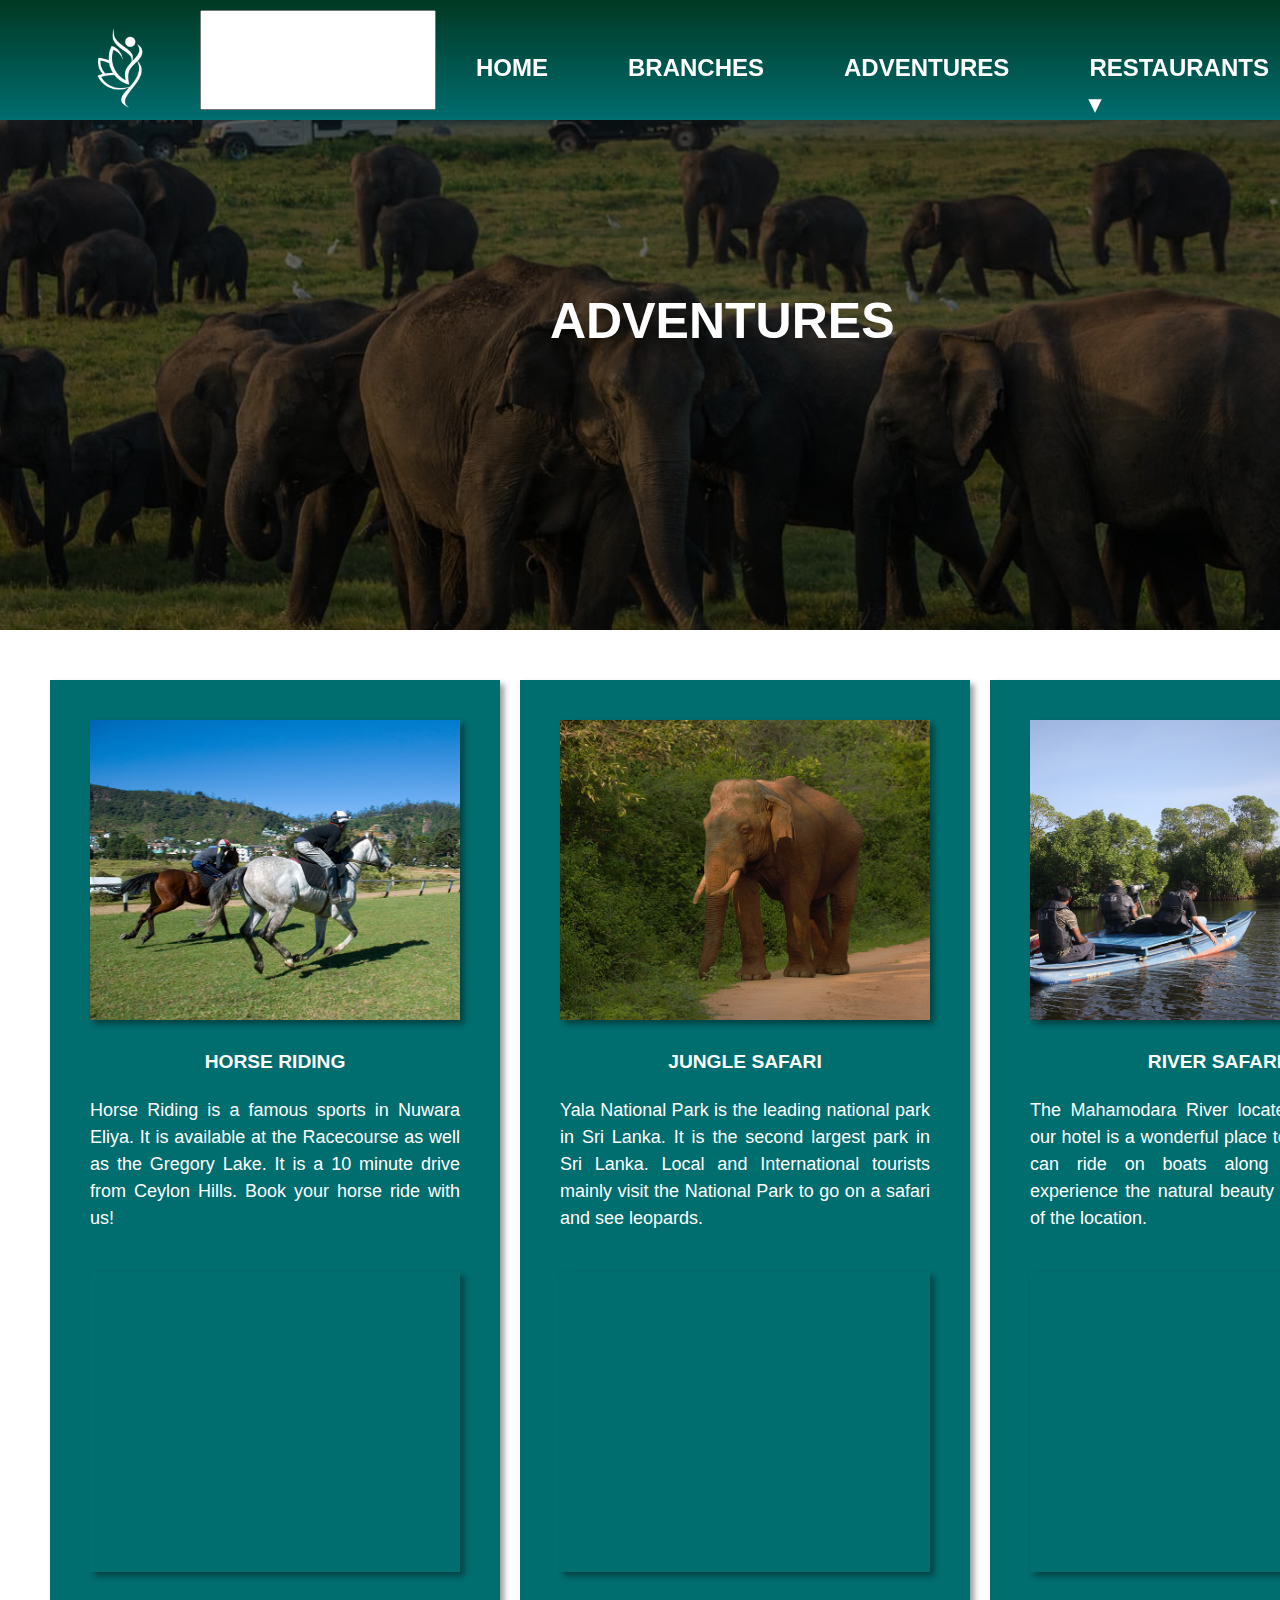
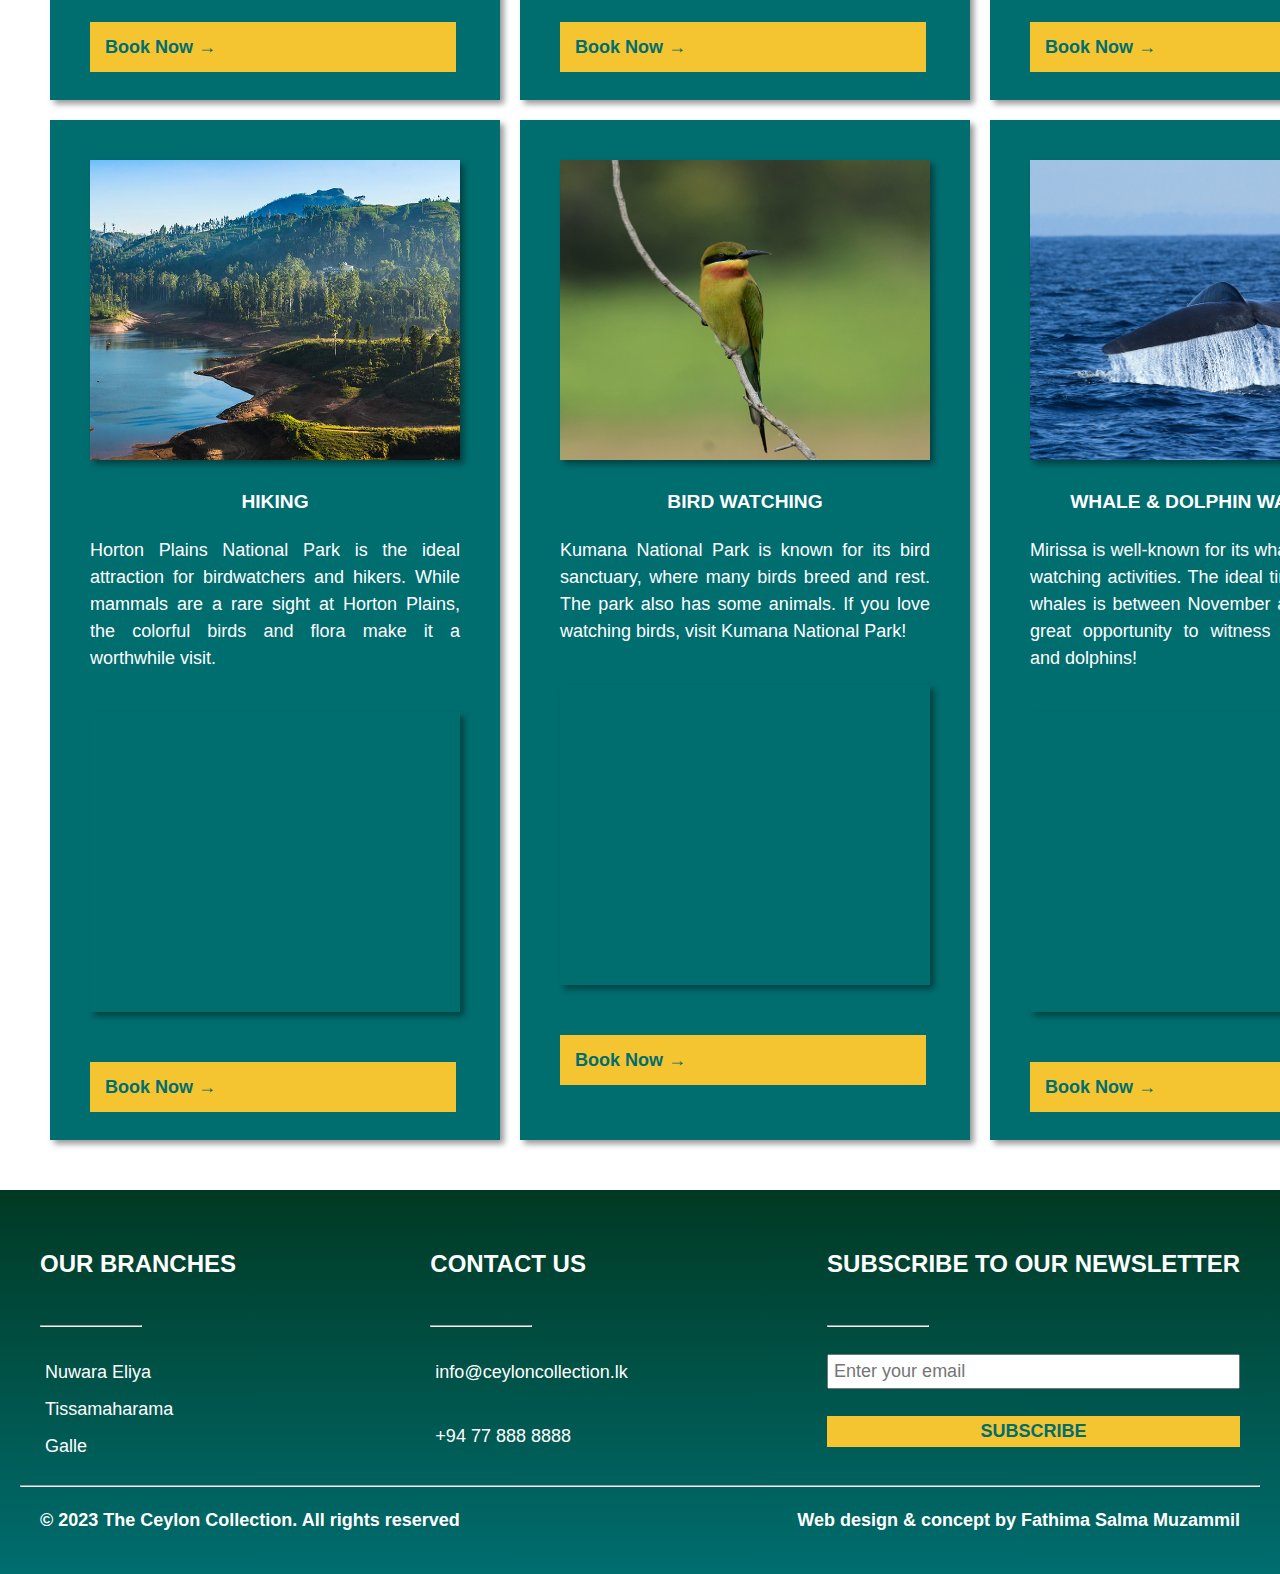
==== adventures.html @ 2e05480f "Add files via upload" ====
<!DOCTYPE html>
<html lang="en">

<head>
    <meta charset="UTF-8">
    <meta name="viewport" content="width=device-width, initial-scale=1.0">
    <title> Boutique Hotels in Sri Lanka | The Ceylon Collection </title>
    <link rel="stylesheet" href="style.css">
    <link rel="stylesheet" href="normalize.css">
    <link rel="icon" type="image/jpg" href="images/logo.jpg">
</head>

<body>

    <!-- fixed header containing logo which links to the home page on click, navigation links and a call to action button for booking -->

    <header class="header">

        <a href="index.html">
            <figure class="logo">
                <img src="images/logo.jpg" alt="The Ceylon Collection Logo">
            </figure>
        </a>

        <input type="header_checkbox" id="menu">
        <label for="header_menu"> Menu </label>

        <nav class="nav_bar">
            <ul>
                <li> <a href="index.html"> Home </a> </li>
                <li> <a href="branches.html"> Branches </a> </li>
                <li> <a href="adventures.html"> Adventures </a> </li>
                <li> <a href="restaurants.html"> Restaurants &#x25BE; </a>

                    <!-- a drop down navigation menu linking to two event pages, wedding and meeting -->

                    <ul class="dropdown_nav">
                        <li> <a href="wedding.html"> Weddings </a> </li>
                        <li> <a href="meeting.html"> Meetings </a> </li>
                    </ul>
                </li>
            </ul>
        </nav>

        <a class="primary_btn" href="booking.html"> Book Now </a>

    </header>

    <main>
        <!-- main image for adventure section -->

        <div class="adventures_main">
            <h1> Adventures </h1>
        </div>

        <!-- adevnture section consisting of fun and other activities around the hotel -->

        <section class="adventures">

            <div class="adventures_row">

                <div class="adventures_card">
                    <img src="images/racecourse.jpg" alt="Horse Riding">
                    <h3> Horse Riding </h3>
                    <p>
                        Horse Riding is a famous sports in Nuwara Eliya. It is available at the Racecourse as well as
                        the Gregory Lake. It is a 10 minute drive from Ceylon Hills. Book your horse ride with us! </p>
                    <iframe
                        src="https://www.google.com/maps/embed?pb=!1m14!1m8!1m3!1d15841.48916817876!2d80.7693816!3d6.9653332!3m2!1i1024!2i768!4f13.1!3m3!1m2!1s0x3ae380538fb5105f%3A0xddd71e636bbd193b!2sRoyal%20Turf%20Club!5e0!3m2!1sen!2slk!4v1694295932744!5m2!1sen!2slk"
                        width="600" height="450" style="border:0;" allowfullscreen="" loading="lazy"
                        referrerpolicy="no-referrer-when-downgrade"></iframe> <br> <br> <br>
                    <a class="secondary_btn" href="booking.html"> Book Now &rarr;</a>
                </div>

                <div class="adventures_card">
                    <img src="images/yalasafari.jpg" alt="Jungle Safari">
                    <h3> Jungle Safari </h3>
                    <p> Yala National Park is the leading national park in Sri Lanka. It is the second largest park in
                        Sri Lanka. Local and International tourists mainly visit the National Park to go on a safari and
                        see leopards. </p>
                    <iframe
                        src="https://www.google.com/maps/embed?pb=!1m18!1m12!1m3!1d3964.23905983427!2d81.42359647456736!3d6.4913849235365575!2m3!1f0!2f0!3f0!3m2!1i1024!2i768!4f13.1!3m3!1m2!1s0x3ae683b969aec5c7%3A0x7e3aa2da875d927e!2sYala%20National%20Park%20Sri%20Lanka!5e0!3m2!1sen!2slk!4v1694296135990!5m2!1sen!2slk"
                        width="600" height="450" style="border:0;" allowfullscreen="" loading="lazy"
                        referrerpolicy="no-referrer-when-downgrade"></iframe>
                    <br> <br> <br>
                    <a class="secondary_btn" href="booking.html"> Book Now &rarr; </a>
                </div>

                <div class="adventures_card">
                    <img src="images/riversafari.jpg" alt="River Safari">
                    <h3> River Safari </h3>
                    <p> The Mahamodara River located close by to our hotel is a wonderful place to discover. You can
                        ride on boats along this river to experience the natural beauty and village life of the
                        location. </p>
                    <iframe
                        src="https://www.google.com/maps/embed?pb=!1m18!1m12!1m3!1d3967.6618340593486!2d80.19664457456516!3d6.041053728582547!2m3!1f0!2f0!3f0!3m2!1i1024!2i768!4f13.1!3m3!1m2!1s0x3ae173ba009fabe7%3A0x311c67aaefc276fc!2sEco%20Friendly%20River%20Safari%20%26%20Canoeing%20Excursion%20Mahamodara!5e0!3m2!1sen!2slk!4v1694296216701!5m2!1sen!2slk"
                        width="600" height="450" style="border:0;" allowfullscreen="" loading="lazy"
                        referrerpolicy="no-referrer-when-downgrade"></iframe>
                    <br> <br> <br>
                    <a class="secondary_btn" href="booking.html"> Book Now &rarr; </a>
                </div>

            </div>

            <div class="adventures_row">

                <div class="adventures_card">
                    <img src="images/hiking.jpg" alt="Hiking">
                    <h3> Hiking </h3>
                    <p>Horton Plains National Park is the ideal attraction for birdwatchers and hikers. While mammals
                        are a rare sight at Horton Plains, the colorful birds and flora make it a worthwhile visit. </p>
                    <iframe
                        src="https://www.google.com/maps/embed?pb=!1m18!1m12!1m3!1d3961.673994732916!2d80.79746237623465!3d6.809451302236428!2m3!1f0!2f0!3f0!3m2!1i1024!2i768!4f13.1!3m3!1m2!1s0x3ae3882edb4b78ef%3A0xcebca89153777249!2sHorton%20Plains%20National%20Park!5e0!3m2!1sen!2slk!4v1694296257991!5m2!1sen!2slk"
                        width="600" height="450" style="border:0;" allowfullscreen="" loading="lazy"
                        referrerpolicy="no-referrer-when-downgrade"></iframe>
                    <br> <br> <br>
                    <a class="secondary_btn" href="booking.html"> Book Now &rarr; </a>
                </div>

                <div class="adventures_card">
                    <img src="images/birdwatching.jpg" alt="Bird Watching">
                    <h3> Bird Watching </h3>
                    <p> Kumana National Park is known for its bird sanctuary, where many birds breed and rest. The park
                        also has some animals. If you love watching birds, visit Kumana National Park!</p>
                    <iframe
                        src="https://www.google.com/maps/embed?pb=!1m18!1m12!1m3!1d63417.48543106727!2d81.59303554863284!3d6.572959800000002!2m3!1f0!2f0!3f0!3m2!1i1024!2i768!4f13.1!3m3!1m2!1s0x3ae5c8b55f7156a3%3A0xce605bccbb80201a!2sKumana%20National%20Park!5e0!3m2!1sen!2slk!4v1694296296924!5m2!1sen!2slk"
                        width="600" height="450" style="border:0;" allowfullscreen="" loading="lazy"
                        referrerpolicy="no-referrer-when-downgrade"></iframe>
                    <br> <br> <br>
                    <a class="secondary_btn" href="booking.html"> Book Now &rarr; </a>
                </div>

                <div class="adventures_card">
                    <img src="images/whale_dolphinwatching.jpg" alt="Whale and Dolphin Watching">
                    <h3> Whale & Dolphin Watching </h3>
                    <p> Mirissa is well-known for its whale and dolphin watching activities. The ideal time for spotting
                        whales is between November and April. It's a great opportunity to witness sperm whales and
                        dolphins!
                    </p>
                    <iframe
                        src="https://www.google.com/maps/embed?pb=!1m18!1m12!1m3!1d15873.250131042723!2d80.45378199084608!3d5.951603846696671!2m3!1f0!2f0!3f0!3m2!1i1024!2i768!4f13.1!3m3!1m2!1s0x3ae13fce3177dc59%3A0xa2d8a78b36dc9c90!2sMirissa!5e0!3m2!1sen!2slk!4v1694296361413!5m2!1sen!2slk"
                        width="600" height="450" style="border:0;" allowfullscreen="" loading="lazy"
                        referrerpolicy="no-referrer-when-downgrade"></iframe>
                    <br> <br> <br>
                    <a class="secondary_btn" href="booking.html"> Book Now &rarr; </a>
                </div>

            </div>

        </section>

    </main>

    <!-- footer section containing branch details, contact details, subscription form, copyright details and author -->

    <footer class="footer">

        <div class="footer_row">

            <div class="footer_column">
                <h1> Our branches </h1> <br>
                <hr> <br>
                <ul>
                    <li> Nuwara Eliya </li>
                    <li> Tissamaharama </li>
                    <li> Galle </li>
                </ul>
            </div>

            <div class="footer_column">
                <h1> Contact us </h1> <br>
                <hr> <br>
                <ul>
                    <li> <a href="mailto:info@ceylon.lk"> info@ceyloncollection.lk </a> </li> <br>
                    <li> <a href="tel:+94 77 888 8888"> +94 77 888 8888 </a></li>
                </ul>
            </div>

            <div class="footer_column">
                <h1> Subscribe to our newsletter </h1> <br>
                <hr> <br>
                <form>
                    <input type="email" placeholder="Enter your email" name="email" required> <br>
                    <input type="submit" value="Subscribe">
                </form>
            </div>

        </div>

        <hr>

        <div class="footer_row">

            <div class="footer_column">
                <p> &copy; 2023 The Ceylon Collection. All rights reserved </p>
            </div>

            <div class="footer_column">
                <p> Web design & concept by Fathima Salma Muzammil </p>
            </div>

        </div>

        <!-- references 
       Bindloss, J. (2022) 7 of the best hiking routes in Sri Lanka - Lonely Planet. Available at: https://www.lonelyplanet.com/articles/best-hikes-in-sri-lanka. 
       Boyle, E. (2023) The 10 best beaches in Sri Lanka - Lonely Planet. Available at: https://www.lonelyplanet.com/articles/best-beaches-sri-lanka. 
       Experiences (no date). Available at: https://www.jetwinghotels.com/jetwingstandrews/things-to-do/. 
       Experiences (no date). Available at: https://www.jetwinghotels.com/jetwingyala/things-to-do-in-yala/. 
       Experiences (no date). Available at: https://www.jetwinghotels.com/jetwinglighthouse/things-to-do-in-galle/. 
       Kumana Jeep Safari | Kumana (no date). Available at: https://www.kumananationalpark.com/kumana-safari-game-drives.php. 
       Kumana National Park Safari | Kumana (no date). Available at: https://www.kumananationalpark.com/. 
       Love Sri Lanka (2020) Tourist Attractions, Events,Things to do in Hatton, Sri Lanka | Love Sri Lanka. Available at: https://www.lovesrilanka.org/attractions-in-hatton/. 
       Mahamodara River Safari (no date). Available at: https://www.jetwinghotels.com/jetwingkurulubedda/things-to-do-in-galle/mahamodara-river-safari/. 
       Malin and Malin (2020) “All about Yala National Park | Love Sri Lanka,” Love Sri Lanka -, 10 November. Available at: https://www.lovesrilanka.org/all-about-yala-national-park/. 
       Nuwara Eliya Horse Race Course (no date). Available at: https://www.nuwaraeliya.com/horse-riding.html. 
       SAFARI EXPERIENCES (no date). Available at: https://www.anantara.com/en/peace-haven-tangalle/experiences/safari-experiences. 
       Sri Lanka Tourism - The Official Website of Sri Lanka Tourism (no date). Available at: https://www.srilanka.travel/attraction&attraction_id=6. 
       Sri Lanka’s best national parks for seeing elephants, leopards and birdlife  - Lonely Planet (2023). Available at: https://www.lonelyplanet.com/articles/sri-lankan-national-parks. 
       Waruna Malinda, malinda.hewage@gmail.com (no date) About Yala National Park | Official Site Yala National Park Sri Lanka | What is a National Park. Available at: https://www.yalasrilanka.lk/about-yala.html. 
       Yala National Park (Official GANP Park page) (no date). Available at: https://national-parks.org/sri-lanka/yala.  -->

    </footer>
</body>

</html>
---- style.css ----
/* variables */

:root {

  /* colors */
  --primary-colour: #006d6f;
  --secondary-colour: #F4C431;
  --black-colour: #000000;
  --white-colour: #ffffff;
  --gradient-colour: linear-gradient(0deg, rgba(0, 109, 111, 1) 0%, rgba(0, 57, 35, 1) 100%);

  /* typography */
  --p-fontsize: 18px;
  --h1-fontsize: 24px;
  --h2-fontsize: 24px;
  --h3-fontsize: 19.2px;

  /* box shadow */
  --box-shadow: 4px 4px 6px rgba(0, 0, 0, 0.4);

}

/* default Styles */

* {
  box-sizing: border-box;
  margin: 0;
  padding: 0;
}

html {
  scroll-behavior: smooth;
}

body {
  font-family: 'Lucida Sans', 'Lucida Sans Regular', 'Lucida Grande', 'Lucida Sans Unicode', Geneva, Verdana, sans-serif;
  font-size: var(--p-fontsize);
  color: var(--black-colour);
  line-height: 1.5;
  background-color: var(--white-colour);
}

/* typography Styles */

h1,
h2,
h3,
h4 {
  text-transform: uppercase;
  font-weight: bold;
}

a {
  text-decoration: none;
}

/*secondary button styling */

.secondary_btn {
  color: var(--white-colour);
  background-color: var(--primary-colour);
  padding: 15px;
  font-weight: bold;
}

.secondary_btn:hover {
  color: var(--primary-colour);
  background-color: var(--secondary-colour);
}

/* header */

@media (max-width: 768px) {
  .header {
    padding: 10px 20px;
    height: 80px;
  }

  .header .logo img {
    width: 60px;
  }

  .nav_bar ul li {
    padding: 20px;
  }

  .nav_bar ul li a {
    font-size: 14px;
  }

  .nav_bar .dropdown_nav li {
    padding: 10px 20px;
  }

  .header .primary_btn {
    font-size: 14px;
    margin-top: 20px;
  }
}


.header {
  display: flex;
  background: var(--gradient-colour);
  justify-content: space-between;
  position: fixed;
  padding: 10px 40px;
  width: 100%;
  height: 120px;
  z-index: 1000;
}

.header .logo img {
  width: 80px;
  transition: transform 0.3s ease;
}

.header .logo img:hover {
  transform: scale(1.1);
}

.nav_bar ul {
  list-style-type: none;
  display: flex;
  flex-direction: row;
}

.nav_bar ul li {
  padding: 40px;
}

.nav_bar ul li a {
  font-family: 'Lucida Sans', 'Lucida Sans Regular', 'Lucida Grande', 'Lucida Sans Unicode', Geneva, Verdana, sans-serif;
  font-size: var(--h2-fontsize);
  color: var(--white-colour);
  font-weight: bold;
  text-transform: uppercase;
}

.nav_bar .dropdown_nav li {
  display: block;
  padding: 20px;
}

.nav_bar .dropdown_nav {
  width: 100%;
  background: var(--gradient-colour);
  position: absoloute;
  z-index: 999;
  display: none;
}

.nav_bar ul li a:hover {
  color: var(--secondary-colour);
}

.nav_bar ul li a::before {
  content: "";
  position: absolute;
  top: 90px;
  bottom: 30px;
  width: 0px;
  height: 5px;
  background-color: var(--white-colour);
  transition: all 0.3s;
}

.nav_bar ul li a:hover::before {
  width: 80px;
}

.nav_bar ul li:hover .dropdown_nav {
  display: block;
  margin-top: 40px;
  text-align: center;
}

.header .primary_btn {
  font-size: var(--h2-fontsize);
  text-transform: uppercase;
  font-weight: bold;
  color: var(--secondary-colour);
  margin-top: 40px;
  top: -5px;
  cursor: pointer;
}

.header .primary_btn:hover {
  color: var(--white-colour);
}

.menu {
  display: none;
}

header label {
  display: none;

}

/* footer */

@media (max-width: 768px) {
  .footer_row {
    flex-direction: column;
    align-items: center;
    text-align: center;
  }

  .footer_column {
    margin-bottom: 20px;
  }

  .footer_column h1 {
    font-size: 24px;
  }

  .footer_column ul li a {
    font-size: 14px;
  }

  .footer_column input[type="email"] {
    font-size: 14px;
  }

  .footer_column input[type="submit"] {
    font-size: 14px;
    padding: 10px 20px;
  }

  .footer_column p {
    font-size: 14px;
  }
}



.footer {
  background: var(--gradient-colour);
  padding: 20px;
}

.footer_row {
  display: flex;
  justify-content: space-between;
  padding: 20px;
}

.footer_column h1 {
  font-size: var(--h1-fontsize);
  color: var(--white-colour);
}

.footer_column hr {
  color: var(--white-colour);
  width: 100px;
}

.footer_column ul li {
  list-style: none;
  color: var(--white-colour);
  padding: 5px;
}

.footer_column ul li a {
  display: flex;
  flex-direction: column;
  color: var(--white-colour);
  text-transform: lowercase;
  font-size: var(--p-fontsize);
}

.footer_column ul li a:hover {
  color: var(--secondary-colour);
}

.footer_column form {
  display: flex;
  flex-direction: column;
}

.footer_column input[type="email"] {
  outline: none;
  font-size: var(--p-fontsize);
  padding: 5px;
}

.footer_column input[type="email"]:focus {
  border: 3px solid var(--secondary-colour);
}

.footer_column input[type="submit"] {
  font-size: var(--p-fontsize);
  padding: 5px;
  font-weight: bold;
  text-transform: uppercase;
  color: var(--primary-colour);
  background-color: var(--secondary-colour);
  border: none;
}

.footer_column p {
  color: var(--white-colour);
  font-weight: bold;
}

/* hotel main image */

@media (max-width: 768px) {
  .intro_main {
    padding: 100px 0;
    align-items: center;
  }

  .intro_main h1 {
    font-size: 30px;
    padding: 20px;
    margin: 0 auto;
    text-align: center;
  }
}


.intro_main {
  height: 100vh;
  display: flex;
  /* main image for the hotel */
  background-image: linear-gradient(rgba(0, 0, 0, 0.6), rgba(0, 0, 0, 0.6)), url(images/home_main.jpg);
  background-repeat: no-repeat;
  background-size: cover;
  background-position: top;
  position: relative;
}

.intro_main h1 {
  color: var(--white-colour);
  font-weight: bolder;
  font-size: 50px;
  text-align: center;
  padding: 220px;
  margin-left: 200px;
}

/* hotel introduction */

@media (max-width: 768px) {
  .intro {
    flex-direction: column;
    margin: 20px;
  }

  .intro_imgbox {
    grid-template-rows: repeat(4, 1fr);
    grid-template-columns: 1fr;
  }

  .intro_image {
    width: 100%;
    height: auto;
  }

  .intro_image:nth-of-type(1),
  .intro_image:nth-of-type(2),
  .intro_image:nth-of-type(3),
  .intro_image:nth-of-type(4) {
    border-radius: 0;
  }

  .intro_content .secondary_btn {
    margin-left: 0;
    margin-top: 20px;
    text-align: center;
  }
}


.intro {
  display: flex;
  flex-direction: row;
  margin: 40px;
}

.intro_imgbox {
  display: grid;
  grid-template-rows: repeat(2, 1fr);
  grid-template-columns: repeat(2, 1fr);
  gap: 20px;
}

.intro_image {
  gap: 20px;
  width: 230px;
  height: 240px;
  overflow: hidden;
  box-shadow: var(--box-shadow);
}

.intro_image img {
  object-fit: cover;
  width: 100%;
  height: 100%;
}

.intro_image:nth-of-type(1),
.intro_image:nth-of-type(4) {
  border-radius: 0 100px;
}

.intro_image:nth-of-type(2),
.intro_image:nth-of-type(3) {
  border-radius: 100px 0;
}

.intro_content {
  padding: 20px;
}

.intro_content h2 {
  text-align: center;
  font-size: var(--h2-fontsize);
  color: var(--primary-colour);
}

.intro_content p {
  text-align: justify;
  padding: 10px;
}

.intro_content .secondary_btn {
  margin-left: 370px;
}

/* accomodation, facilities and dining sections */

@media (max-width: 768px) {
  .home_section {
    flex-direction: column;
    margin: 20px;
    height: auto;
  }

  .home_image img {
    width: 100%;
    height: auto;
  }

  .home_content {
    padding: 15px;
  }

  .home_content h2 {
    font-size: 24px;
  }

  .home_content ol li,
  .home_content ul li {
    font-size: 16px;
    padding: 10px;
  }
}


.home_section {
  display: flex;
  flex-direction: row;
  margin: 40px;
  height: 600px;
}

.home_image {
  box-shadow: var(--box-shadow);
}

.home_image img {
  width: 600px;
  height: 600px;
}

.home_content {
  padding: 35px;
  text-align: justify;
}

.home_content h2 {
  font-size: var(--h2-fontsize);
  color: var(--primary-colour);
}

.home_content ol li,
.home_content ul li {
  font-size: var(--p-fontsize);
  padding: 20px;
}

/* branch main image */

@media (max-width: 768px) {
  .branch_main {
    height: 50vh;
    padding: 100px 0;
    justify-content: center;
  }

  .branch_main h1 {
    font-size: 30px;
    padding: 20px;
    margin: 0 auto;
  }
}


.branch_main {
  height: 70vh;
  display: flex;
  /* branch main image */
  background-image: linear-gradient(rgba(0, 0, 0, 0.6), rgba(0, 0, 0, 0.6)), url(images/branches_main.jpg);
  background-repeat: no-repeat;
  background-size: cover;
  background-position: top;
  position: relative;
}

.branch_main h1 {
  color: var(--white-colour);
  font-weight: 900;
  font-size: 50px;
  text-align: center;
  padding: 250px;
  margin-left: 300px;
}

/* branch categories */

@media (max-width: 768px) {
  .branch_image {
    flex-direction: column;
  }

  .branch_text h3,
  .branch_text p,
  .branch_text iframe {
    width: 100%;
  }

  .branch_text {
    height: 900px;
  }

  .branch_content {
    flex-direction: column;
    height: 1050px;
  }
}



.branches {
  background: #F0FFFF;
  box-shadow: var(--box-shadow);
}

.branches h2 {
  margin-top: 20px;
  background: radial-gradient(circle, rgba(244, 196, 49, 1) 0%, rgba(255, 255, 255, 1) 92%);
  color: var(--primary-colour);
  padding: 20px;
  font-size: var(--h2-fontsize);
  text-align: center;
  box-shadow: var(--box-shadow);
}

.branch_image {
  display: flex;
  flex-direction: row;
  margin: 40px;
}

.branch_img {
  padding: 5px;
}

.branch_img img {
  width: 470px;
  height: 400px;
  box-shadow: var(--box-shadow);
}

.branch_content {
  display: flex;
  flex-direction: row;
  width: 86%;
  height: 450px;
  margin: 40px;
}

.branch_text {
  height: 430px;
  padding: 10px;
}

.branch_text h3 {
  text-align: center;
  font-size: var(--h3-fontsize);
  color: var(--primary-colour);
  width: 800px;
}

.branch_text p {
  text-align: justify;
  color: var(--black-colour);
  width: 800px;
  padding-right: 20px;
}

.branch_text iframe {
  width: 600px;
  height: 380px;
  box-shadow: var(--box-shadow);
}

/* summary table of hotel branches */

@media (max-width: 768px) {
  table {
    border: 3px solid var(--primary-colour);
  }

  table thead tr {
    display: none;
  }

  table tr {
    display: flex;
    flex-direction: column;
  }

  table th,
  table td {
    padding: 10px;
    text-align: left;
    font-size: 14px;
  }

  table td::before {
    content: attr(data_title) " : ";
    float: left;
  }

  tbody tr:nth-child(even) {
    background-color: var(--secondary-colour);
    color: var(--black-colour);
  }
}



table {
  border-collapse: collapse;
  margin: 40px;
  width: 95%;
  box-shadow: var(--box-shadow);
}

table tr {
  padding: 20px;
}

thead tr {
  background-color: var(--primary-colour);
}

thead th {
  text-transform: uppercase;
  color: var(--white-colour);
  font-size: var(--h2-fontsize);
}

tfoot {
  background-color: var(--primary-colour);
}

tfoot th {
  text-align: center;
  color: var(--white-colour);
  text-transform: uppercase;
}

tbody tr:nth-child(even) {
  background-color: var(--secondary-colour);
}

table th,
table td {
  font-size: var(--p-fontsize);
  padding: 20px;
  text-align: center;
}

table td img {
  width: 500px;
  height: 400px;
}

/* main image for adventures page */

@media (max-width: 768px) {
  .adventures_main {
    height: 50vh;
    padding: 100px 0;
    justify-content: center;
  }

  .adventures_main h1 {
    font-size: 30px;
    padding: 20px;
    margin: 0 auto;
  }
}


.adventures_main {
  height: 70vh;
  display: flex;
  background-image: linear-gradient(rgba(0, 0, 0, 0.6), rgba(0, 0, 0, 0.6)), url("images/adventures_main.jpg");
  background-repeat: no-repeat;
  background-size: cover;
  background-position: top;
  position: relative;
}

.adventures_main h1 {
  color: var(--white-colour);
  font-weight: 900;
  font-size: 50px;
  text-align: center;
  padding: 250px;
  margin-left: 300px;
}


/* adventures and fun activities around the hotel */

@media screen and (max-width: 768px) {
  .adventures_card {
    width: 100%;
    max-width: 450px;
    height: auto;
  }

  .adventures_card img,
  .adventures_card iframe {
    width: 100%;
    height: auto;
  }

  .adventures_card .secondary_btn {
    padding-right: 10px;
  }
}


.adventures {
  padding: 40px;
}

.adventures_row {
  display: flex;
  flex-direction: row;
}

.adventures_card {
  box-shadow: var(--box-shadow);
  padding: 40px;
  margin: 10px;
  width: 450px;
  height: 1020px;
  background-color: var(--primary-colour);
}

.adventures_card img,
.adventures_card iframe {
  width: 370px;
  height: 300px;
  box-shadow: var(--box-shadow);
}

.adventures_card h3 {
  padding: 20px;
  color: var(--white-colour);
  font-size: var(--h3-fontsize);
  font-weight: bold;
  text-align: center;
}

.adventures_card p {
  color: var(--white-colour);
  text-align: justify;
  padding-bottom: 40px;
}

.adventures_card .secondary_btn {
  background-color: var(--secondary-colour);
  color: var(--primary-colour);
  font-weight: bold;
  padding-right: 240px;
}

.adventures_card .secondary_btn:hover {
  background-color: var(--white-colour);
  color: var(--secondary-colour);
}

/* main image for restaurants page */

@media (max-width: 768px) {
  .restaurants_main {
    flex-direction: column;
    height: auto;
    padding: 100px 0;
  }

  .restaurants_main h1 {
    font-size: 30px;
    padding: 20px;
    margin: 0 auto;
  }
}

.restaurants_main {
  height: 70vh;
  display: flex;
  background-image: linear-gradient(rgba(0, 0, 0, 0.6), rgba(0, 0, 0, 0.6)), url("images/restaurants_main.jpg");
  background-repeat: no-repeat;
  background-size: cover;
  background-position: top;
  position: relative;
}

.restaurants_main h1 {
  color: var(--white-colour);
  font-weight: 900;
  font-size: 50px;
  text-align: center;
  padding: 250px;
  margin-left: 300px;
}


/* types of restaurants */

@media (max-width: 768px) {
  .restaurants_title h2 {
    font-size: calc(var(--h2-fontsize) * 0.8);
    padding: 20px;
  }

  .restaurants_card {
    width: 100%;
    margin: 20px 0;
  }

  .restaurants_card img {
    width: 100%;
    height: auto;
    margin-top: 0;
    margin-left: 0;
  }

  .restaurants_content {
    padding: 20px;
  }

  .restaurants_content h2,
  .restaurants_content h3 {
    font-size: calc(var(--h2-fontsize) * 0.9);
  }

  .restaurants_content .secondary_btn {
    font-size: 14px;
  }
}

.restaurants_title h2 {
  font-size: var(--h2-fontsize);
  background: radial-gradient(circle, rgba(244, 196, 49, 1) 0%, rgba(255, 255, 255, 1) 92%);
  color: var(--primary-colour);
  text-align: center;
  font-weight: bold;
  margin-top: 40px;
  padding: 30px;
}

.restaurants {
  margin: 40px;
}

.restaurants_card {
  box-shadow: var(--box-shadow);
  display: flex;
  background-color: var(--primary-colour);
  width: 95%;
  height: 470px;
  margin: 40px;
  border-radius: 24px;
}

.restaurants_card img {
  box-shadow: var(--box-shadow);
  width: 1000px;
  height: 360px;
  margin-top: 45px;
  margin-left: -40px;
  border-radius: 24px;
}

.restaurants_content {
  padding: 70px;
}

.restaurants_content h2 {
  padding-bottom: 10px;
  font-size: var(--h2-fontsize);
  color: var(--white-colour);
  font-weight: bold;
}

.restaurants_content h3 {
  padding-bottom: 10px;
  font-size: var(--h2-fontsize);
  color: var(--secondary-colour);
  font-weight: bold;
}

.restaurants_content p {
  padding-bottom: 10px;
  color: var(--white-colour);
  text-align: justify;
}

.restaurants_content .secondary_btn {
  border-radius: 24px;
  color: var(--white-colour);
  background-color: var(--secondary-colour);
}

.restaurants_content .secondary_btn:hover {
  color: var(--secondary-colour);
  background-color: var(--white-colour);
}

/* event links */

@media (max-width: 768px) {
  .events {
    margin: 20px;
  }

  .events h2 {
    padding: 20px;
    font-size: calc(var(--h2-fontsize) * 0.9);
  }

  .event_container {
    flex-direction: column;
  }

  .event_wedding,
  .event_meeting {
    width: 100%;
    height: 300px;
    margin: 10px 0;
  }

  .event_wedding h1,
  .event_meeting h1 {
    font-size: calc(var(--h1-fontsize) * 0.8);
    padding-top: 150px;
  }
}


.events {
  margin: 40px;
}

.events h2 {
  background: radial-gradient(circle, rgba(244, 196, 49, 1) 0%, rgba(255, 255, 255, 1) 92%);
  padding: 40px;
  color: var(--primary-colour);
  font-weight: bold;
  text-align: center;
}

.event_container {
  margin: 40px;
  display: flex;
}

.event_wedding {
  background-image: linear-gradient(rgba(0, 0, 0, 0.6), rgba(0, 0, 0, 0.6)), url(images/wedding_link.jpg);
  background-repeat: no-repeat;
  background-size: cover;
  box-shadow: var(--box-shadow);
  width: 650px;
  height: 400px;
  margin: 20px;
  border-radius: 24px;
}

.event_wedding h1 {
  font-size: var(--h1-fontsize);
  font-weight: 900;
  color: var(--white-colour);
  text-align: center;
  padding-top: 200px;
}

.event_meeting {
  background-image: linear-gradient(rgba(0, 0, 0, 0.6), rgba(0, 0, 0, 0.6)), url(images/meeting_link.jpg);
  background-repeat: no-repeat;
  background-size: cover;
  box-shadow: var(--box-shadow);
  width: 650px;
  height: 400px;
  margin: 20px;
  border-radius: 24px;
}

.event_meeting h1 {
  font-size: var(--h1-fontsize);
  font-weight: 900;
  color: var(--white-colour);
  text-align: center;
  padding-top: 200px;
}

/* booking main image */

@media (max-width: 768px) {
  .booking_main {
    height: 50vh;
  }

  .booking_main h1 {
    font-size: 30px;
    text-align: center;
    padding: 100px;
    margin-left: 0;
  }
}


.booking_main {
  height: 70vh;
  display: flex;
  background-image: linear-gradient(rgba(0, 0, 0, 0.4), rgba(0, 0, 0, 0.4)), url("images/booking_main.jpg");
  background-repeat: no-repeat;
  background-size: cover;
  background-position: top;
  position: relative;
}

.booking_main h1 {
  color: var(--white-colour);
  font-weight: 900;
  font-size: 50px;
  text-align: center;
  padding: 250px;
  margin-left: 410px;
}


/* personal information form */

@media (max-width: 768px) {
  .booking_container {
    margin: 20px;
  }

  .booking_container h2 {
    font-size: calc(var(--h2-fontsize) * 0.8);
    padding: 20px;
  }

  .personal_info {
    padding: 10px;
  }

  .input_box {
    width: 100%;
    padding: 10px;
  }

  .input_box h3 {
    padding-bottom: 10px;
  }

  .nationality_box h3 {
    padding: 5px;
  }

  .nationality_box select {
    margin-top: 5px;
    padding: 5px;
  }
}


.booking_container {
  margin: 40px;
}

.booking_container h2 {
  text-align: center;
  color: var(--primary-colour);
  font-weight: bold;
  font-size: var(--h2-fontsize);
  padding: 40px;
}

.personal_info {
  padding: 20px;
  background-color: var(--primary-colour);
  display: flex;
  flex-wrap: wrap;
}

.input_box {
  padding: 10px;
  width: calc(100% / 3);
}

.input_box h3 {
  color: var(--white-colour);
  padding-bottom: 20px;
}

.input_box input {
  height: 40px;
  width: 100%;
  border-radius: 5px;
  outline: none;
  font-size: var(--p-fontsize);
  border: 3px solid var(--black-colour);
  transition: all 0.2s ease;
}

.input_box input:focus,
.input_box input:valid {
  border-color: var(--white-colour);
}

.nationality_box h3 {
  color: var(--white-colour);
  padding: 10px;
}

.nationality_box select {
  width: 100%;
  margin-left: 10px;
  margin-top: 10px;
  padding: 7px;
  font-size: var(--p-fontsize);
}

/* booking information form*/

@media (max-width: 768px) {
  .form_container {
    margin: 20px;
  }

  .form_container h2 {
    font-size: calc(var(--h2-fontsize) * 0.8);
    margin-bottom: 10px;
  }

  fieldset {
    border: 3px solid var(--primary-colour);
  }

  .form_row {
    flex-direction: column;
  }

  .form_container fieldset h3 {
    font-size: var(--h3-fontsize);
    text-align: left;
  }

  .form_box {
    padding: 10px;
  }

  .form_box label {
    font-size: var(--p-fontsize);
    padding: 10px;
  }

  .form_box input,
  .form_box textarea,
  .form_select select {
    width: 100%;
  }

  .form_area textarea {
    margin-left: 0;
    width: 100%;
    height: 150px;
  }

  .button_row {
    padding-top: 10px;
  }

  .button_row input {
    margin-left: 0;
    width: 100%;
  }
}


.form_container {
  margin: 40px;
}

.form_container h2 {
  color: var(--primary-colour);
  font-size: var(--h2-fontsize);
  text-transform: uppercase;
  font-weight: bold;
  text-align: center;
  margin-bottom: 20px;
}

fieldset {
  box-shadow: var(--box-shadow);
  background: var(--primary-colour);
  border: 3px solid var(--primary-colour);
}


.form_row {
  display: flex;
  flex-direction: row;
}

.form_container fieldset h3 {
  padding-top: 10px;
  text-align: center;
  color: var(--white-colour);
  font-size: var(--h3-fontsize);
}

.form_box {
  align-items: center;
  padding: 20px;
}

.form_box label {
  color: var(--white-colour);
  font-weight: bold;
  text-align: center;
  font-size: var(--p-fontsize);
  padding: 20px;
}

.form_box input {
  width: 200px;
  height: 30px;
}

.form_box textarea {
  padding-bottom: 80px;
}

.form_radio {
  padding: 20px;
}

.form_radio label {
  color: var(--white-colour);
  font-weight: bold;
  padding: 20px;
}

.form_select {
  padding: 20px;
}

.form_select label {
  color: var(--white-colour);
  font-weight: bold;
}

.form_select select {
  width: 200px;
  height: 30px;
}

.form_check {
  padding: 20px;
}

.form_check label {
  color: var(--white-colour);
  font-weight: bold;
  padding-left: 20px;
}

.form_area {
  padding: 40px;
}

.form_area textarea {
  margin-left: 40px;
  width: 1250px;
  height: 200px;
}

.button_row {
  display: flex;
  flex-direction: row;
  justify-content: center;
  align-items: center;
  margin-top: 20px;
}

.form_btn {
  flex: 1;
}

input[type="submit"],
input[type="reset"] {
  font-size: var(--p-fontsize);
  background-color: var(--primary-colour);
  color: var(--white-colour);
  border: none;
  padding: 20px;
  cursor: pointer;
  font-weight: bold;
  text-transform: uppercase;
  transition: background-color 0.3s ease;
}

input[type="submit"]:hover,
input[type="reset"]:hover {
  background-color: var(--secondary-colour);
  color: var(--black-colour)
}
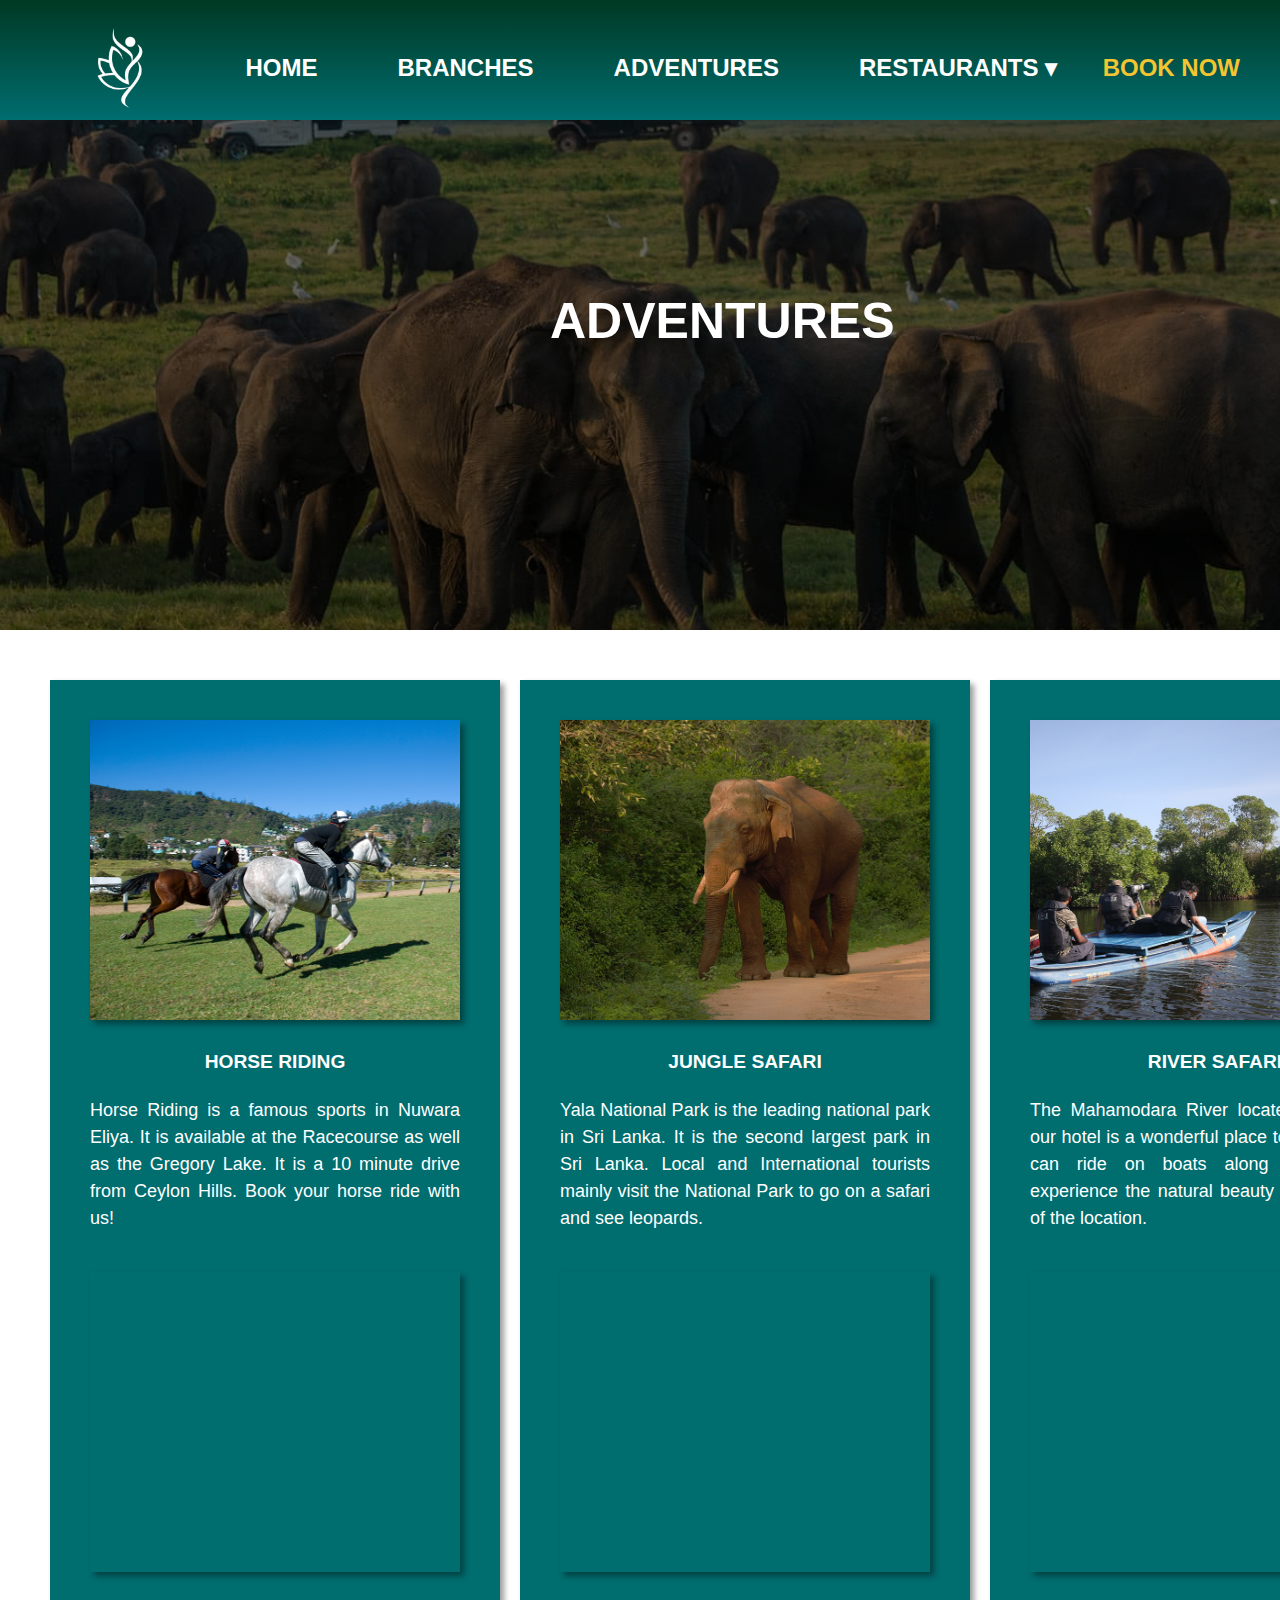
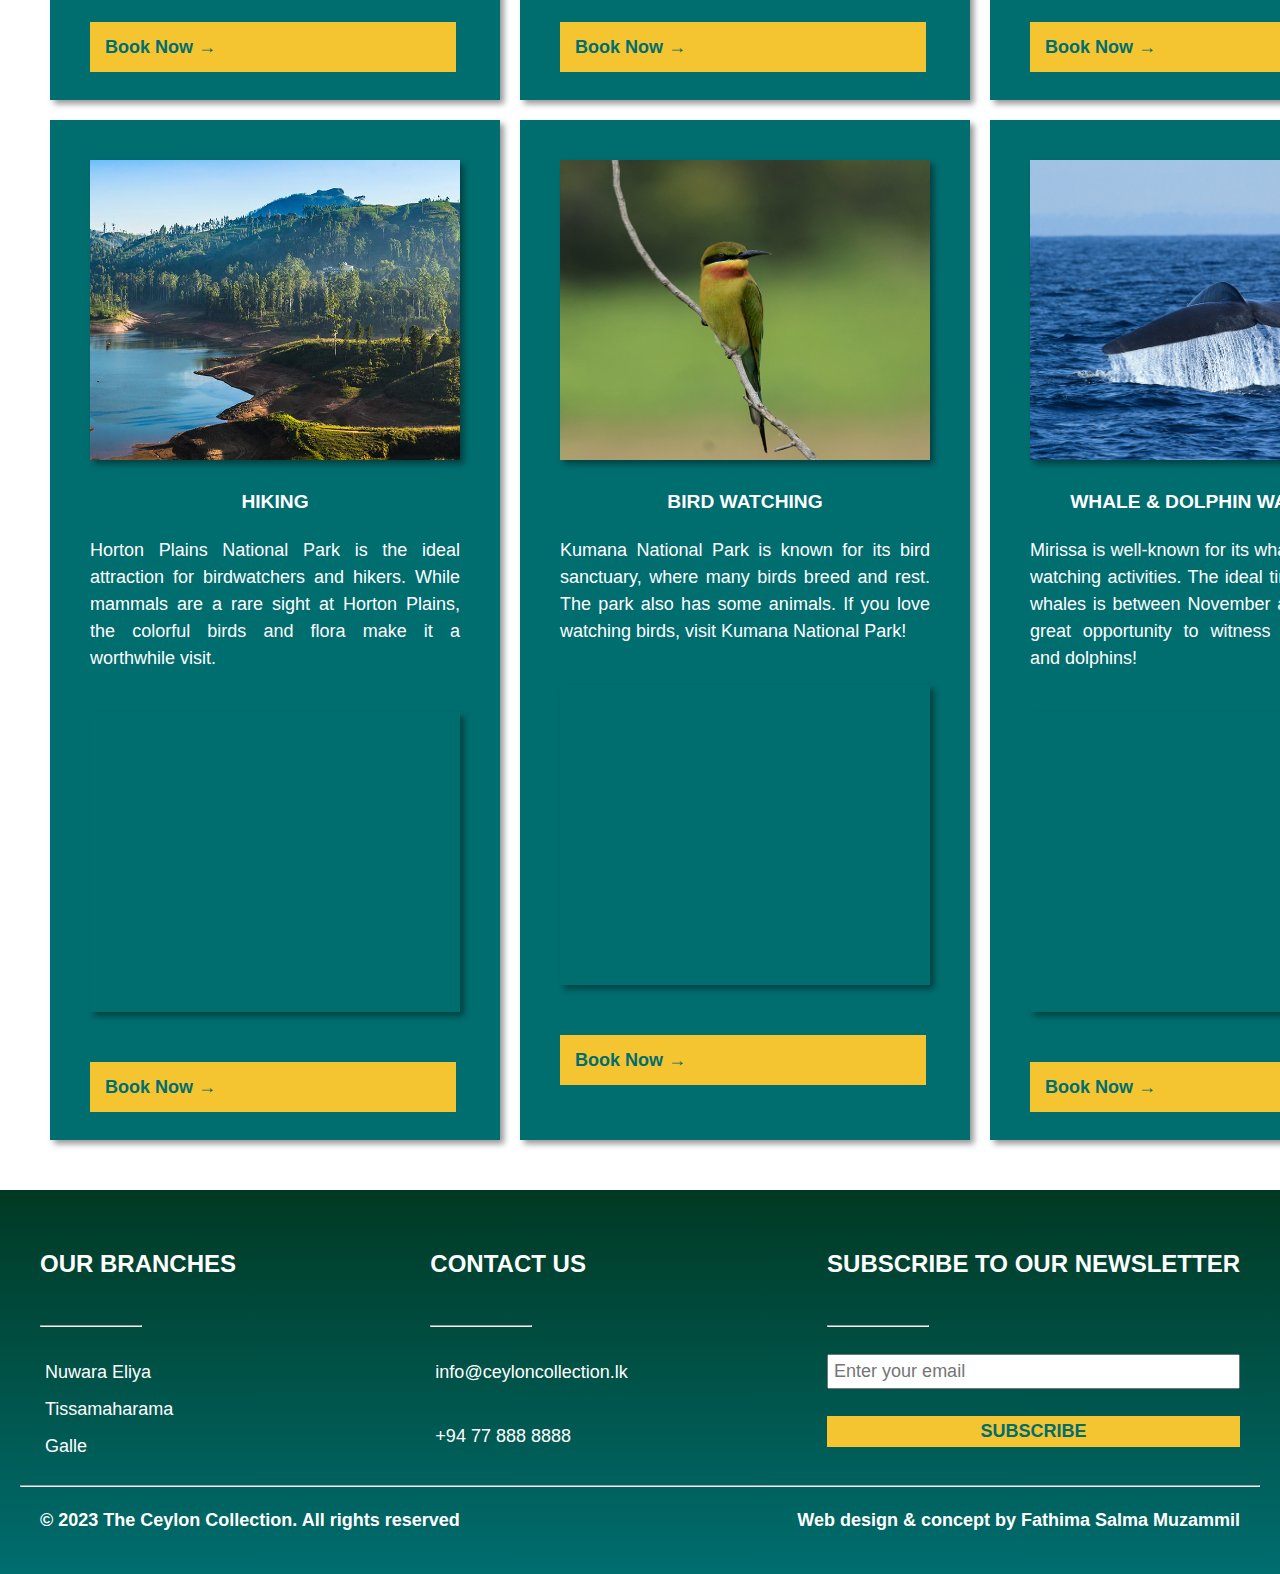
==== commit c81aeb84: "Add files via upload" ====
--- a/adventures.html
+++ b/adventures.html
@@ -7,7 +7,13 @@
     <title> Boutique Hotels in Sri Lanka | The Ceylon Collection </title>
     <link rel="stylesheet" href="style.css">
     <link rel="stylesheet" href="normalize.css">
-    <link rel="icon" type="image/jpg" href="images/logo.jpg">
+    <link rel="apple-touch-icon" sizes="180x180" href="web manifest/apple-touch-icon.png">
+    <link rel="icon" type="image/png" sizes="32x32" href="web manifest/favicon-32x32.png">
+    <link rel="icon" type="image/png" sizes="16x16" href="web manifest/favicon-16x16.png">
+    <link rel="manifest" href="web manifest/site.webmanifest">
+    <link rel="mask-icon" href="web manifest/safari-pinned-tab.svg" color="#5bbad5">
+    <meta name="msapplication-TileColor" content="#da532c">
+    <meta name="theme-color" content="#ffffff">
 </head>
 
 <body>
@@ -21,9 +27,6 @@
                 <img src="images/logo.jpg" alt="The Ceylon Collection Logo">
             </figure>
         </a>
-
-        <input type="header_checkbox" id="menu">
-        <label for="header_menu"> Menu </label>
 
         <nav class="nav_bar">
             <ul>
--- a/style.css
+++ b/style.css
@@ -189,15 +189,6 @@
   color: var(--white-colour);
 }
 
-.menu {
-  display: none;
-}
-
-header label {
-  display: none;
-
-}
-
 /* footer */
 
 @media (max-width: 768px) {
